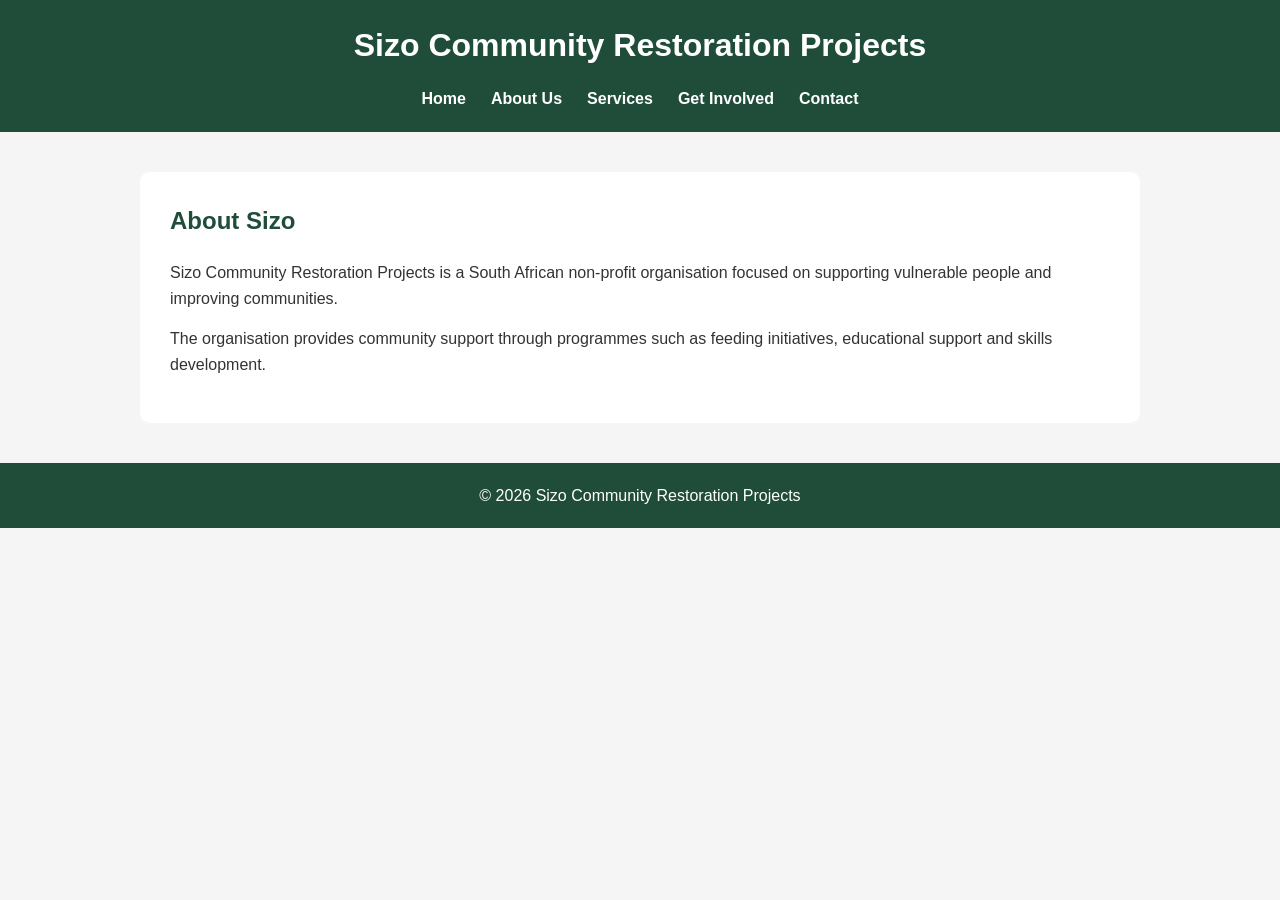
==== SIZO-WEBSITE/about.html @ df576b4e "Add files via upload" ====
<!DOCTYPE html>
<html lang="en">
<head>
    <meta charset="UTF-8">
    <meta name="viewport" content="width=device-width, initial-scale=1.0">
    <title>About Us | Sizo Community Restoration Projects</title>
    <link rel="stylesheet" href="css/style.css">
</head>

<body>

    <header>
        <h1>Sizo Community Restoration Projects</h1>

        <nav>
            <a href="index.html">Home</a>
            <a href="about.html">About Us</a>
            <a href="services.html">Services</a>
            <a href="inquiry.html">Get Involved</a>
            <a href="contact.html">Contact</a>
        </nav>
    </header>

    <main>
        <h2>About Sizo</h2>

        <p>
            Sizo Community Restoration Projects is a South African
            non-profit organisation focused on supporting vulnerable
            people and improving communities.
        </p>

        <p>
            The organisation provides community support through
            programmes such as feeding initiatives, educational
            support and skills development.
        </p>
    </main>

    <footer>
        <p>&copy; 2026 Sizo Community Restoration Projects</p>
    </footer>

</body>
</html>
---- SIZO-WEBSITE/css/style.css ----
* {
    margin: 0;
    padding: 0;
    box-sizing: border-box;
}

body {
    font-family: Arial, sans-serif;
    line-height: 1.6;
    background-color: #f5f5f5;
    color: #333;
}

header {
    background-color: #1f4d3a;
    color: white;
    padding: 20px;
    text-align: center;
}

header h1 {
    margin-bottom: 15px;
}

nav {
    display: flex;
    justify-content: center;
    gap: 25px;
    flex-wrap: wrap;
}

nav a {
    color: white;
    text-decoration: none;
    font-weight: bold;
}

nav a:hover {
    text-decoration: underline;
}

main {
    max-width: 1000px;
    margin: 40px auto;
    padding: 30px;
    background-color: white;
    border-radius: 10px;
}

main h2 {
    margin-bottom: 20px;
    color: #1f4d3a;
}

main h3 {
    margin-top: 20px;
    color: #1f4d3a;
}

main p {
    margin-bottom: 15px;
}

main a,
button {
    display: inline-block;
    background-color: #1f4d3a;
    color: white;
    padding: 10px 18px;
    border: none;
    border-radius: 5px;
    text-decoration: none;
    cursor: pointer;
}

form {
    display: flex;
    flex-direction: column;
    gap: 10px;
    max-width: 600px;
}

input,
select,
textarea {
    padding: 10px;
    border: 1px solid #ccc;
    border-radius: 5px;
    font-family: inherit;
}

footer {
    background-color: #1f4d3a;
    color: white;
    text-align: center;
    padding: 20px;
    margin-top: 40px;
}

@media (max-width: 600px) {
    nav {
        flex-direction: column;
        gap: 10px;
    }

    main {
        margin: 20px;
        padding: 20px;
    }
}
.hero {
    text-align: center;
    padding: 50px 20px;
    margin-bottom: 40px;
}

.hero h2 {
    font-size: 36px;
    margin-bottom: 20px;
}

.hero p {
    max-width: 700px;
    margin: 0 auto 25px;
}

.button {
    display: inline-block;
    margin-top: 10px;
}

.cards {
    display: flex;
    gap: 20px;
    margin-top: 25px;
}

.card {
    flex: 1;
    padding: 25px;
    background-color: #f5f5f5;
    border-radius: 8px;
}

.card h3 {
    margin-top: 0;
}

.call-to-action {
    text-align: center;
    margin-top: 40px;
    padding: 40px 20px;
    border-radius: 8px;
}

@media (max-width: 700px) {
    .cards {
        flex-direction: column;
    }

    .hero h2 {
        font-size: 28px;
    }
}
.hero-image {
    width: 100%;
    max-width: 800px;
    height: 350px;
    object-fit: cover;
    border-radius: 10px;
    margin-bottom: 25px;
}
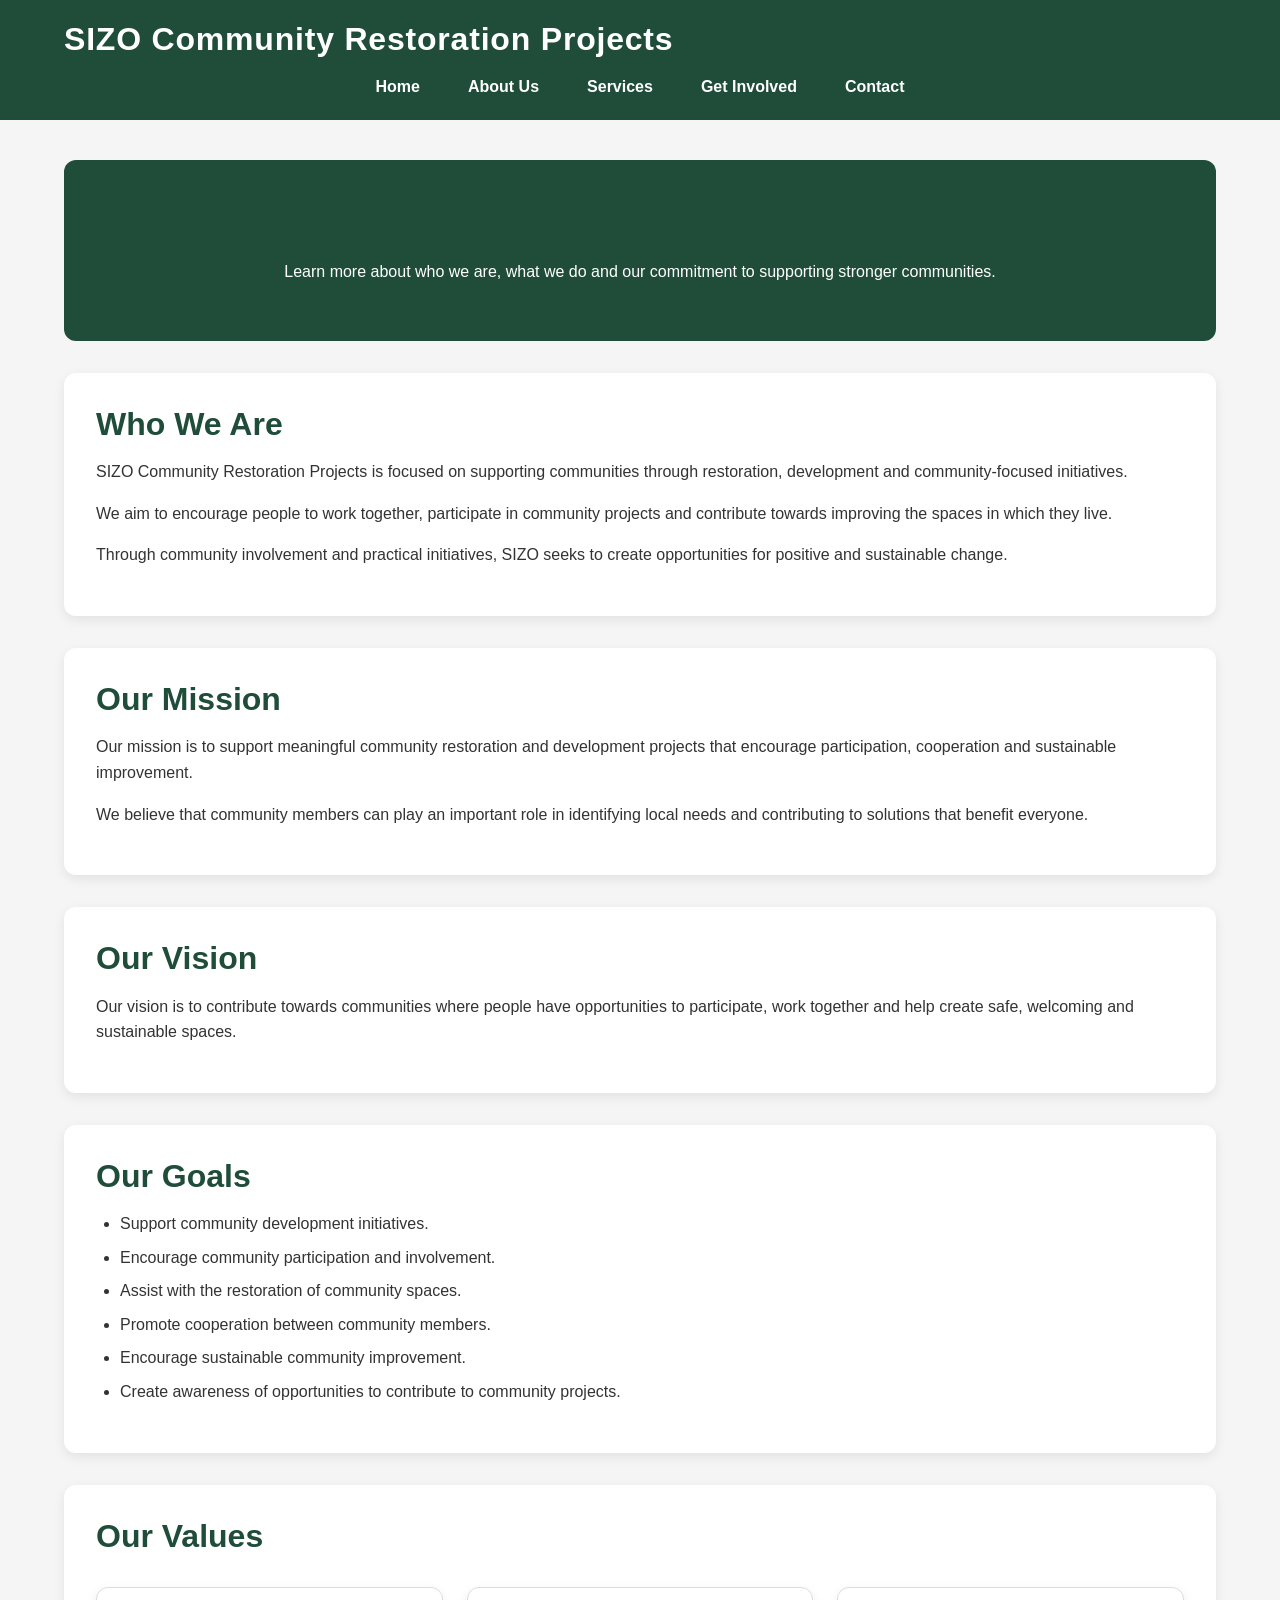
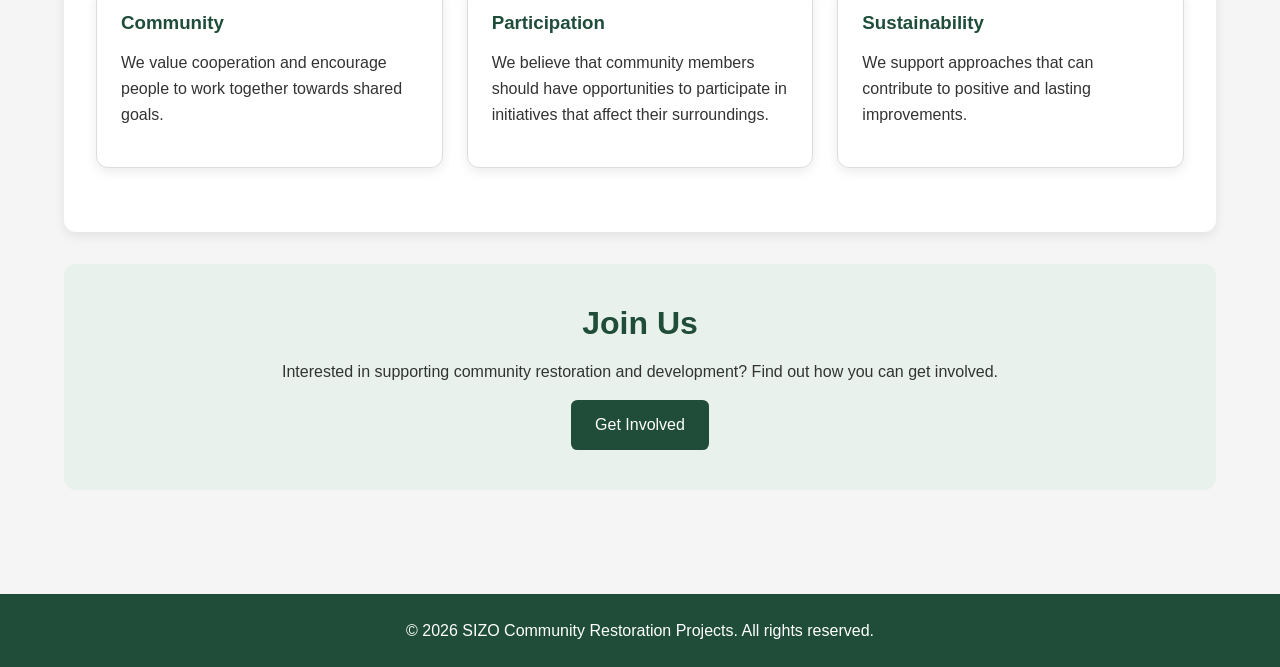
==== commit c0108b15: "Add files via upload" ====
--- a/SIZO-WEBSITE/about.html
+++ b/SIZO-WEBSITE/about.html
@@ -1,45 +1,269 @@
 <!DOCTYPE html>
 <html lang="en">
+
 <head>
     <meta charset="UTF-8">
     <meta name="viewport" content="width=device-width, initial-scale=1.0">
-    <title>About Us | Sizo Community Restoration Projects</title>
+
+    <meta name="description"
+        content="Learn about SIZO Community Restoration Projects, our mission, goals and commitment to community development.">
+
+    <meta name="keywords"
+        content="SIZO, about SIZO, community restoration, community development">
+
+    <meta name="author" content="SIZO Community Restoration Projects">
+
+    <title>SIZO Community Restoration Projects | About Us</title>
+
+    <!-- External CSS stylesheet -->
     <link rel="stylesheet" href="css/style.css">
 </head>
 
 <body>
 
+    <!-- =========================
+         HEADER AND NAVIGATION
+         ========================= -->
+
     <header>
-        <h1>Sizo Community Restoration Projects</h1>
-
-        <nav>
-            <a href="index.html">Home</a>
-            <a href="about.html">About Us</a>
-            <a href="services.html">Services</a>
-            <a href="inquiry.html">Get Involved</a>
-            <a href="contact.html">Contact</a>
+
+        <h1>SIZO Community Restoration Projects</h1>
+
+        <nav aria-label="Main navigation">
+
+            <ul>
+
+                <li>
+                    <a href="index.html">Home</a>
+                </li>
+
+                <li>
+                    <a href="about.html" aria-current="page">About Us</a>
+                </li>
+
+                <li>
+                    <a href="services.html">Services</a>
+                </li>
+
+                <li>
+                    <a href="inquiry.html">Get Involved</a>
+                </li>
+
+                <li>
+                    <a href="contact.html">Contact</a>
+                </li>
+
+            </ul>
+
         </nav>
+
     </header>
 
+
+    <!-- =========================
+         MAIN CONTENT
+         ========================= -->
+
     <main>
-        <h2>About Sizo</h2>
+
+        <!-- PAGE INTRODUCTION -->
+
+        <section class="page-header">
+
+            <h2>About SIZO</h2>
+
+            <p>
+                Learn more about who we are, what we do and
+                our commitment to supporting stronger communities.
+            </p>
+
+        </section>
+
+
+        <!-- WHO WE ARE -->
+
+        <section class="content-section">
+
+            <h2>Who We Are</h2>
+
+            <p>
+                SIZO Community Restoration Projects is focused on
+                supporting communities through restoration,
+                development and community-focused initiatives.
+            </p>
+
+            <p>
+                We aim to encourage people to work together,
+                participate in community projects and contribute
+                towards improving the spaces in which they live.
+            </p>
+
+            <p>
+                Through community involvement and practical
+                initiatives, SIZO seeks to create opportunities
+                for positive and sustainable change.
+            </p>
+
+        </section>
+
+
+        <!-- MISSION -->
+
+        <section class="content-section">
+
+            <h2>Our Mission</h2>
+
+            <p>
+                Our mission is to support meaningful community
+                restoration and development projects that encourage
+                participation, cooperation and sustainable improvement.
+            </p>
+
+            <p>
+                We believe that community members can play an
+                important role in identifying local needs and
+                contributing to solutions that benefit everyone.
+            </p>
+
+        </section>
+
+
+        <!-- VISION -->
+
+        <section class="content-section">
+
+            <h2>Our Vision</h2>
+
+            <p>
+                Our vision is to contribute towards communities
+                where people have opportunities to participate,
+                work together and help create safe, welcoming
+                and sustainable spaces.
+            </p>
+
+        </section>
+
+
+        <!-- GOALS -->
+
+        <section class="content-section">
+
+            <h2>Our Goals</h2>
+
+            <ul>
+
+                <li>
+                    Support community development initiatives.
+                </li>
+
+                <li>
+                    Encourage community participation and involvement.
+                </li>
+
+                <li>
+                    Assist with the restoration of community spaces.
+                </li>
+
+                <li>
+                    Promote cooperation between community members.
+                </li>
+
+                <li>
+                    Encourage sustainable community improvement.
+                </li>
+
+                <li>
+                    Create awareness of opportunities to contribute
+                    to community projects.
+                </li>
+
+            </ul>
+
+        </section>
+
+
+        <!-- VALUES -->
+
+        <section class="content-section">
+
+            <h2>Our Values</h2>
+
+            <div class="cards">
+
+                <article class="card">
+
+                    <h3>Community</h3>
+
+                    <p>
+                        We value cooperation and encourage people
+                        to work together towards shared goals.
+                    </p>
+
+                </article>
+
+
+                <article class="card">
+
+                    <h3>Participation</h3>
+
+                    <p>
+                        We believe that community members should
+                        have opportunities to participate in
+                        initiatives that affect their surroundings.
+                    </p>
+
+                </article>
+
+
+                <article class="card">
+
+                    <h3>Sustainability</h3>
+
+                    <p>
+                        We support approaches that can contribute
+                        to positive and lasting improvements.
+                    </p>
+
+                </article>
+
+            </div>
+
+        </section>
+
+
+        <!-- CALL TO ACTION -->
+
+        <section class="cta">
+
+            <h2>Join Us</h2>
+
+            <p>
+                Interested in supporting community restoration
+                and development? Find out how you can get involved.
+            </p>
+
+            <a href="inquiry.html" class="button">
+                Get Involved
+            </a>
+
+        </section>
+
+    </main>
+
+
+    <!-- =========================
+         FOOTER
+         ========================= -->
+
+    <footer>
 
         <p>
-            Sizo Community Restoration Projects is a South African
-            non-profit organisation focused on supporting vulnerable
-            people and improving communities.
+            &copy; 2026 SIZO Community Restoration Projects.
+            All rights reserved.
         </p>
 
-        <p>
-            The organisation provides community support through
-            programmes such as feeding initiatives, educational
-            support and skills development.
-        </p>
-    </main>
-
-    <footer>
-        <p>&copy; 2026 Sizo Community Restoration Projects</p>
     </footer>
 
 </body>
+
 </html>
--- a/SIZO-WEBSITE/css/style.css
+++ b/SIZO-WEBSITE/css/style.css
@@ -1,172 +1,338 @@
+/* ================================
+   SIZO COMMUNITY WEBSITE
+   Part 2 - Responsive CSS
+   ================================ */
+
+/* CSS RESET */
 * {
     margin: 0;
     padding: 0;
     box-sizing: border-box;
 }
 
+html {
+    scroll-behavior: smooth;
+}
+
 body {
     font-family: Arial, sans-serif;
+    font-size: 1rem;
     line-height: 1.6;
+    color: #333;
     background-color: #f5f5f5;
-    color: #333;
-}
-
+}
+
+/* BASE STYLES */
+img {
+    max-width: 100%;
+    height: auto;
+    display: block;
+}
+
+a {
+    color: inherit;
+    text-decoration: none;
+}
+
+h1,
+h2,
+h3 {
+    line-height: 1.2;
+    margin-bottom: 1rem;
+}
+
+p {
+    margin-bottom: 1rem;
+}
+
+/* HEADER */
 header {
     background-color: #1f4d3a;
     color: white;
-    padding: 20px;
-    text-align: center;
+    padding: 1.25rem 5%;
 }
 
 header h1 {
-    margin-bottom: 15px;
-}
-
-nav {
+    font-size: 2rem;
+    letter-spacing: 0.05rem;
+}
+
+/* NAVIGATION */
+nav ul {
+    list-style: none;
     display: flex;
     justify-content: center;
-    gap: 25px;
+    align-items: center;
+    gap: 1.5rem;
     flex-wrap: wrap;
+    margin-top: 1rem;
 }
 
 nav a {
     color: white;
-    text-decoration: none;
     font-weight: bold;
-}
-
-nav a:hover {
-    text-decoration: underline;
-}
-
+    padding: 0.5rem 0.75rem;
+    border-radius: 0.25rem;
+    transition: background-color 0.3s ease;
+}
+
+nav a:hover,
+nav a:focus {
+    background-color: #3b7a57;
+}
+
+nav a:active {
+    background-color: #163829;
+}
+
+/* MAIN CONTENT */
 main {
-    max-width: 1000px;
-    margin: 40px auto;
-    padding: 30px;
+    width: 90%;
+    max-width: 1200px;
+    margin: 0 auto;
+    padding: 2.5rem 0;
+}
+
+/* HERO SECTION */
+.hero {
     background-color: white;
-    border-radius: 10px;
-}
-
-main h2 {
-    margin-bottom: 20px;
+    padding: 3rem 2rem;
+    text-align: center;
+    border-radius: 0.75rem;
+    margin-bottom: 2.5rem;
+    box-shadow: 0 0.25rem 0.75rem rgba(0, 0, 0, 0.1);
+}
+
+.hero h2 {
+    font-size: 2.5rem;
     color: #1f4d3a;
 }
 
-main h3 {
-    margin-top: 20px;
-    color: #1f4d3a;
-}
-
-main p {
-    margin-bottom: 15px;
-}
-
-main a,
+.hero p {
+    max-width: 700px;
+    margin: 0 auto 1.5rem;
+}
+
+/* HERO IMAGE */
+.hero img {
+    width: 100%;
+    max-height: 450px;
+    object-fit: cover;
+    border-radius: 0.75rem;
+    margin: 1.5rem auto 0;
+}
+
+/* BUTTONS */
+.button,
 button {
     display: inline-block;
     background-color: #1f4d3a;
     color: white;
-    padding: 10px 18px;
     border: none;
-    border-radius: 5px;
-    text-decoration: none;
+    padding: 0.75rem 1.5rem;
+    border-radius: 0.4rem;
+    font-size: 1rem;
     cursor: pointer;
-}
-
+    transition: background-color 0.3s ease,
+                transform 0.2s ease;
+}
+
+.button:hover,
+button:hover {
+    background-color: #3b7a57;
+    transform: translateY(-2px);
+}
+
+.button:focus,
+button:focus {
+    outline: 3px solid #9ac9aa;
+    outline-offset: 2px;
+}
+
+.button:active,
+button:active {
+    transform: translateY(0);
+}
+
+/* SECTION HEADINGS */
+section h2 {
+    color: #1f4d3a;
+    font-size: 2rem;
+}
+
+/* CARDS */
+.cards {
+    display: grid;
+    grid-template-columns: repeat(3, 1fr);
+    gap: 1.5rem;
+    margin: 2rem 0;
+}
+
+.card {
+    background-color: white;
+    padding: 1.5rem;
+    border: 1px solid #ddd;
+    border-radius: 0.75rem;
+    box-shadow: 0 0.25rem 0.75rem rgba(0, 0, 0, 0.08);
+    transition: transform 0.3s ease,
+                box-shadow 0.3s ease;
+}
+
+.card:hover {
+    transform: translateY(-5px);
+    box-shadow: 0 0.5rem 1rem rgba(0, 0, 0, 0.15);
+}
+
+.card h3 {
+    color: #1f4d3a;
+}
+
+/* PAGE HEADER */
+.page-header {
+    background-color: #1f4d3a;
+    color: white;
+    padding: 2.5rem 2rem;
+    text-align: center;
+    border-radius: 0.75rem;
+    margin-bottom: 2rem;
+}
+
+.page-header h2 {
+    font-size: 2.25rem;
+}
+
+/* CONTENT SECTIONS */
+.content-section {
+    background-color: white;
+    padding: 2rem;
+    margin-bottom: 2rem;
+    border-radius: 0.75rem;
+    box-shadow: 0 0.25rem 0.75rem rgba(0, 0, 0, 0.08);
+}
+
+/* LISTS */
+.content-section ul {
+    padding-left: 1.5rem;
+    margin-bottom: 1rem;
+}
+
+.content-section li {
+    margin-bottom: 0.5rem;
+}
+
+/* FORMS */
 form {
-    display: flex;
-    flex-direction: column;
-    gap: 10px;
-    max-width: 600px;
-}
-
-input,
-select,
-textarea {
-    padding: 10px;
-    border: 1px solid #ccc;
-    border-radius: 5px;
+    background-color: white;
+    max-width: 700px;
+    margin: 0 auto;
+    padding: 2rem;
+    border-radius: 0.75rem;
+    box-shadow: 0 0.25rem 0.75rem rgba(0, 0, 0, 0.1);
+}
+
+form label {
+    display: block;
+    font-weight: bold;
+    margin-bottom: 0.4rem;
+}
+
+form input,
+form textarea,
+form select {
+    width: 100%;
+    padding: 0.75rem;
+    margin-bottom: 1.25rem;
+    border: 1px solid #bbb;
+    border-radius: 0.4rem;
     font-family: inherit;
-}
-
+    font-size: 1rem;
+}
+
+form input:focus,
+form textarea:focus,
+form select:focus {
+    outline: 3px solid #9ac9aa;
+    border-color: #1f4d3a;
+}
+
+form textarea {
+    min-height: 150px;
+    resize: vertical;
+}
+
+/* CALL TO ACTION */
+.cta {
+    background-color: #e8f1eb;
+    text-align: center;
+    padding: 2.5rem 2rem;
+    border-radius: 0.75rem;
+    margin: 2rem 0;
+}
+
+.cta h2 {
+    color: #1f4d3a;
+}
+
+/* FOOTER */
 footer {
     background-color: #1f4d3a;
     color: white;
     text-align: center;
-    padding: 20px;
-    margin-top: 40px;
-}
+    padding: 1.5rem 5%;
+    margin-top: 2rem;
+}
+
+footer p {
+    margin-bottom: 0;
+}
+
+/* ================================
+   TABLET BREAKPOINT
+   ================================ */
+
+@media (max-width: 900px) {
+
+    main {
+        width: 92%;
+    }
+
+    .cards {
+        grid-template-columns: repeat(2, 1fr);
+    }
+
+    .hero h2 {
+        font-size: 2.2rem;
+    }
+
+    nav ul {
+        gap: 0.75rem;
+    }
+}
+
+/* ================================
+   MOBILE BREAKPOINT
+   ================================ */
 
 @media (max-width: 600px) {
-    nav {
+
+    body {
+        font-size: 0.95rem;
+    }
+
+    header {
+        text-align: center;
+        padding: 1rem;
+    }
+
+    header h1 {
+        font-size: 1.6rem;
+    }
+
+    nav ul {
         flex-direction: column;
-        gap: 10px;
-    }
-
-    main {
-        margin: 20px;
-        padding: 20px;
-    }
-}
-.hero {
-    text-align: center;
-    padding: 50px 20px;
-    margin-bottom: 40px;
-}
-
-.hero h2 {
-    font-size: 36px;
-    margin-bottom: 20px;
-}
-
-.hero p {
-    max-width: 700px;
-    margin: 0 auto 25px;
-}
-
-.button {
-    display: inline-block;
-    margin-top: 10px;
-}
-
-.cards {
-    display: flex;
-    gap: 20px;
-    margin-top: 25px;
-}
-
-.card {
-    flex: 1;
-    padding: 25px;
-    background-color: #f5f5f5;
-    border-radius: 8px;
-}
-
-.card h3 {
-    margin-top: 0;
-}
-
-.call-to-action {
-    text-align: center;
-    margin-top: 40px;
-    padding: 40px 20px;
-    border-radius: 8px;
-}
-
-@media (max-width: 700px) {
-    .cards {
-        flex-direction: column;
-    }
-
-    .hero h2 {
-        font-size: 28px;
-    }
-}
-.hero-image {
-    width: 100%;
-    max-width: 800px;
-    height: 350px;
-    object-fit: cover;
-    border-radius: 10px;
-    margin-bottom: 25px;
-}+        gap: 0.5rem;
+    }
+
+    nav a {
+        display: block;
+        width: 
